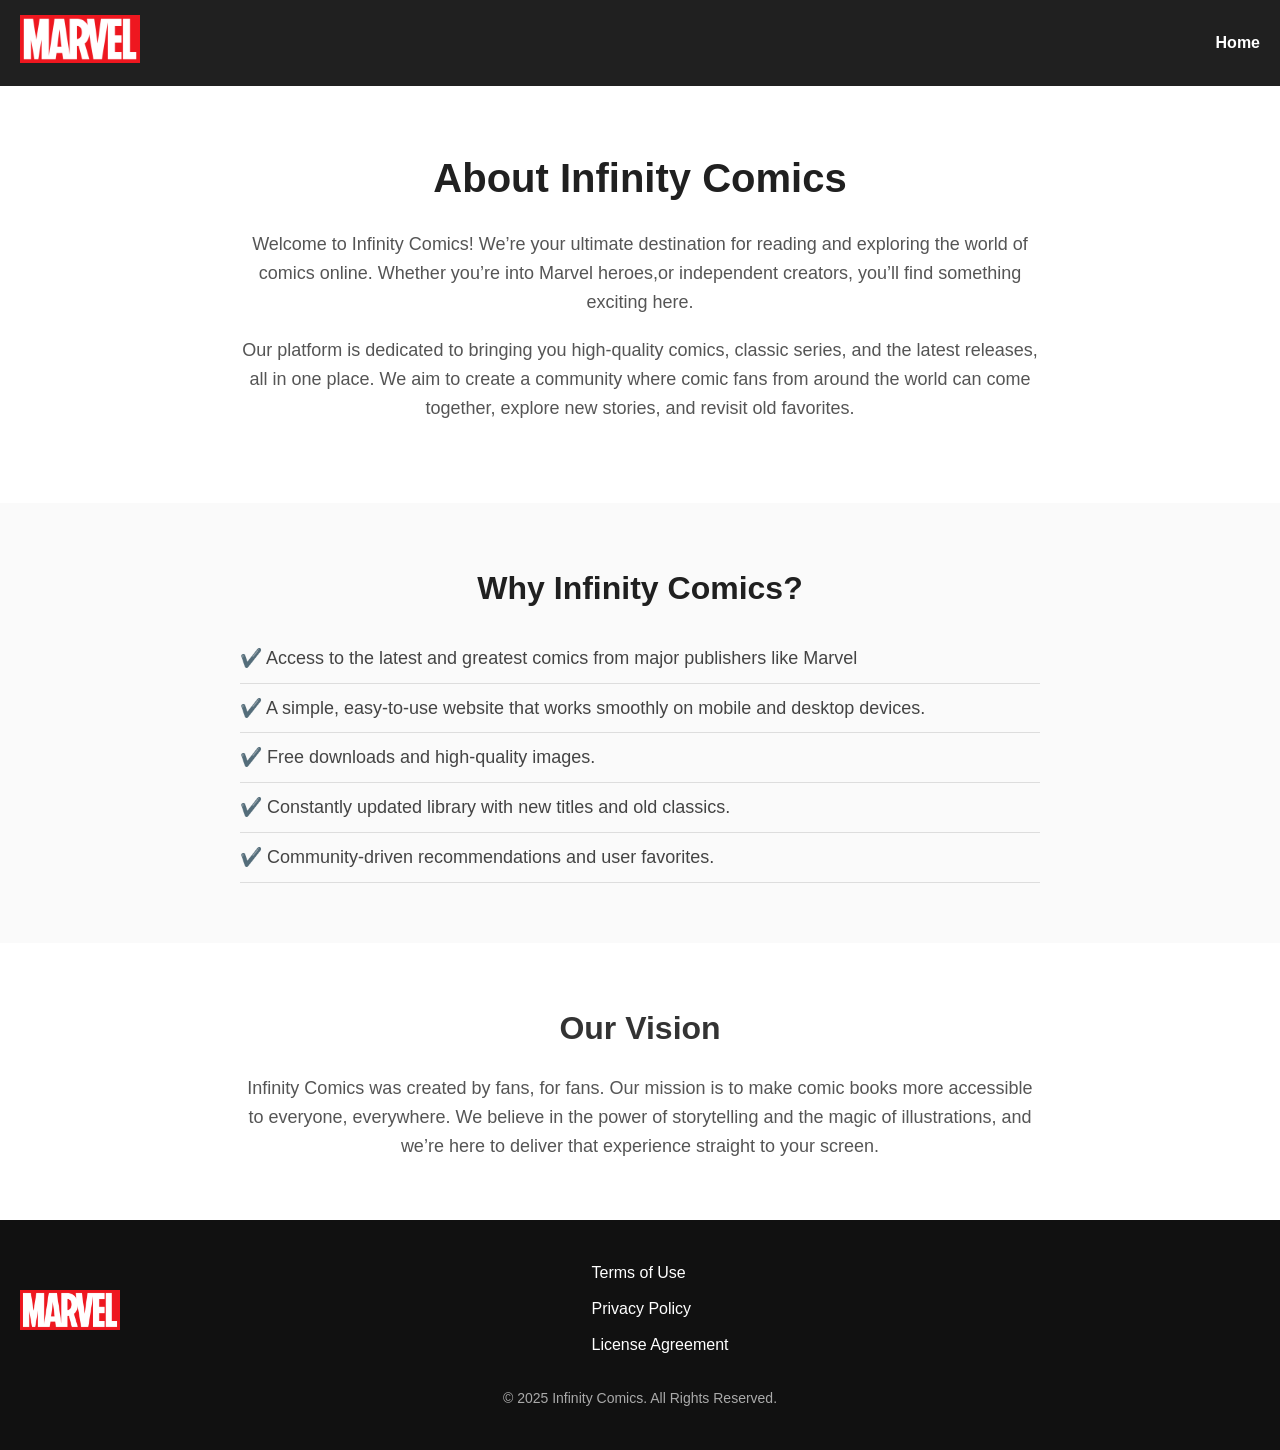
==== about.html @ 08de5bd0 "Add files via upload" ====
<!DOCTYPE html>
<html lang="en">
<head>
    <meta charset="UTF-8">
    <meta name="viewport" content="width=device-width, initial-scale=1.0">
    <title>About Us | Infinity Comics</title>
    <link rel="stylesheet" href="styleabout.css">
    <link rel="icon" type="image/png" href="imags comics/favicon-16x16.png">  
</head>
<body>

  
    <header>
        <div class="logo">
            <a href="index.html">
                <img src="imags comics/Marvel_Logo.svg.png" alt="Infinity Comics Logo">
            </a>
        </div>
        <nav class="nav-links">
            <ul>
                <li><a href="index.html">Home</a></li>
            </ul>
        </nav>
    </header>

    
    <section class="about-section">
        <div class="container">
            <h1>About Infinity Comics</h1>
            <p>
                Welcome to Infinity Comics! We’re your ultimate destination for reading and exploring the world of comics online. Whether you’re into Marvel heroes,or independent creators, you’ll find something exciting here.
            </p>
            <p>
                Our platform is dedicated to bringing you high-quality comics, classic series, and the latest releases, all in one place. We aim to create a community where comic fans from around the world can come together, explore new stories, and revisit old favorites.
            </p>
        </div>
    </section>

  
    <section class="why-choose-us">
        <div class="container">
            <h2>Why Infinity Comics?</h2>
            <ul>
                <li>✔️ Access to the latest and greatest comics from major publishers like Marvel</li>
                <li>✔️ A simple, easy-to-use website that works smoothly on mobile and desktop devices.</li>
                <li>✔️ Free downloads and high-quality images.</li>
                <li>✔️ Constantly updated library with new titles and old classics.</li>
                <li>✔️ Community-driven recommendations and user favorites.</li>
            </ul>
        </div>
    </section>

    
    <section class="our-vision">
        <div class="container">
            <h2>Our Vision</h2>
            <p>
                Infinity Comics was created by fans, for fans. Our mission is to make comic books more accessible to everyone, everywhere. We believe in the power of storytelling and the magic of illustrations, and we’re here to deliver that experience straight to your screen.
            </p>
        </div>
    </section>

    
    <footer>
        <div class="footer-container">
            <div class="footer-logo">
                <img src="imags comics/Marvel_Logo.svg.png" alt="Infinity Comics Logo">
            </div>
            <div class="footer-links">
                <ul>
                    <li><a href="#">Terms of Use</a></li>
                    <li><a href="#">Privacy Policy</a></li>
                    <li><a href="#">License Agreement</a></li>
                </ul>
            </div>
            <div class="footer-social">
                <div class="social-icons">
                    <a href="#"><i class="fab fa-facebook"></i></a>
                    <a href="#"><i class="fab fa-twitter"></i></a>
                    <a href="#"><i class="fab fa-instagram"></i></a>
                    <a href="#"><i class="fab fa-youtube"></i></a>
                </div>
            </div>
        </div>
        <div class="footer-bottom">
            <p>© 2025 Infinity Comics. All Rights Reserved.</p>
        </div>
    </footer>

</body>
</html>
---- styleabout.css ----
/* Reset بسيط */
* {
    margin: 0;
    padding: 0;
    box-sizing: border-box;
}

body {
    font-family: Arial, sans-serif;
    background-color: #f5f5f5;
    color: #333;
    line-height: 1.6;
}

/* ===== Header ===== */
header {
    display: flex;
    justify-content: space-between;
    align-items: center;
    background-color: #202020;
    padding: 15px 20px;
}

.logo img {
    width: 120px;
}

.nav-links ul {
    display: flex;
    gap: 20px;
    list-style: none;
}

.nav-links ul li a {
    color: #fff;
    text-decoration: none;
    font-weight: bold;
}

.nav-links ul li a:hover {
    color: #ff3333;
}

/* ===== Sections General Style ===== */
section {
    padding: 60px 20px;
    text-align: center;
}

.container {
    max-width: 1200px;
    margin: 0 auto;
}

/* ===== About Section ===== */
.about-section {
    background-color: #ffffff;
}

.about-section h1 {
    font-size: 40px;
    color: #202020;
    margin-bottom: 20px;
}

.about-section p {
    font-size: 18px;
    max-width: 800px;
    margin: 0 auto 20px auto;
    color: #555;
}

/* ===== Why Choose Us Section ===== */
.why-choose-us {
    background-color: #fafafa;
}

.why-choose-us h2 {
    font-size: 32px;
    color: #202020;
    margin-bottom: 20px;
}

.why-choose-us ul {
    list-style: none;
    padding: 0;
    max-width: 800px;
    margin: 0 auto;
    text-align: left;
}

.why-choose-us ul li {
    font-size: 18px;
    padding: 10px 0;
    border-bottom: 1px solid #ddd;
    color: #444;
}

/* ===== Our Vision Section ===== */
.our-vision {
    background-color: #ffffff;
}

.our-vision h2 {
    font-size: 32px;
    margin-bottom: 20px;
}

.our-vision p {
    font-size: 18px;
    max-width: 800px;
    margin: 0 auto;
    color: #555;
}

/* ===== Call to Action Section ===== */
.cta-section {
    background-color: #202020;
    color: #fff;
    padding: 80px 20px;
}

.cta-section h2 {
    font-size: 32px;
    margin-bottom: 20px;
}

.cta-section p {
    font-size: 18px;
    margin-bottom: 30px;
}

.cta-section .btn {
    background-color: #ff3333;
    color: white;
    padding: 15px 30px;
    border-radius: 5px;
    text-decoration: none;
    font-weight: bold;
    display: inline-block;
    transition: background-color 0.3s ease;
}

.cta-section .btn:hover {
    background-color: #e60000;
}

/* ===== Footer ===== */
footer {
    background-color: #111;
    color: #fff;
    padding: 40px 20px;
}

.footer-container {
    display: flex;
    justify-content: space-between;
    flex-wrap: wrap;
    align-items: center;
}

.footer-logo img {
    width: 100px;
}

.footer-links ul {
    list-style: none;
}

.footer-links ul li {
    margin-bottom: 10px;
}

.footer-links ul li a {
    color: #fff;
    text-decoration: none;
}

.footer-links ul li a:hover {
    color: #ff3333;
}

.footer-social .social-icons a {
    color: #fff;
    margin-right: 15px;
    font-size: 20px;
    text-decoration: none;
}

.footer-social .social-icons a:hover {
    color: #ff3333;
}

.footer-bottom {
    text-align: center;
    margin-top: 20px;
    font-size: 14px;
    color: #aaa;
}
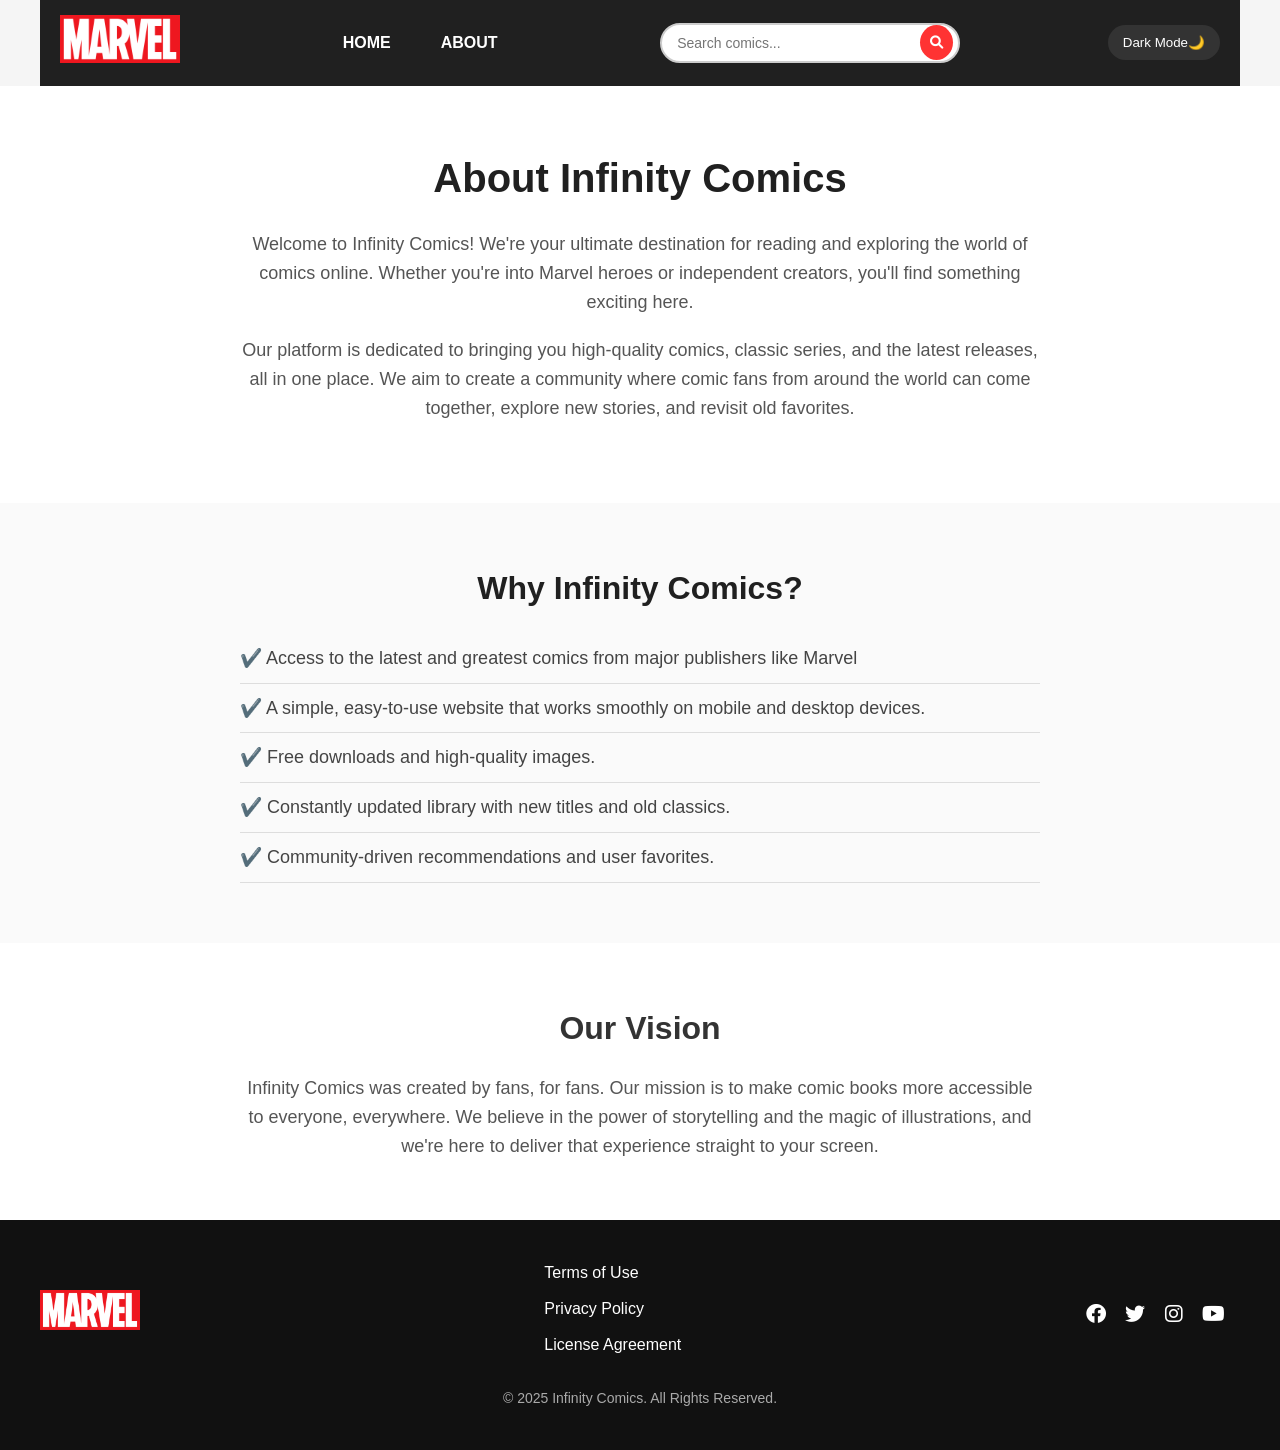
==== commit d4e478ff: "Add files via upload" ====
--- a/about.html
+++ b/about.html
@@ -5,30 +5,37 @@
     <meta name="viewport" content="width=device-width, initial-scale=1.0">
     <title>About Us | Infinity Comics</title>
     <link rel="stylesheet" href="styleabout.css">
-    <link rel="icon" type="image/png" href="imags comics/favicon-16x16.png">  
+    <link rel="stylesheet" href="https://cdnjs.cloudflare.com/ajax/libs/font-awesome/6.0.0-beta3/css/all.min.css">
+    <link rel="icon" type="image/png" href="imags comics/favicon-16x16.png">
 </head>
 <body>
-
-  
     <header>
-        <div class="logo">
-            <a href="index.html">
-                <img src="imags comics/Marvel_Logo.svg.png" alt="Infinity Comics Logo">
-            </a>
+        <div class="header-container">
+            <div class="logo">
+                <a href="index.html">
+                    <img src="imags comics/Marvel_Logo.svg.png" alt="Infinity Comics Logo">
+                </a>
+            </div>
+            <nav class="nav-links">
+                <ul>
+                    <li><a href="index.html">HOME</a></li>
+                    <li><a href="about.html">ABOUT</a></li>
+                </ul>
+            </nav>
+            <div class="search-bar">
+                <input type="text" id="searchInput" placeholder="Search comics...">
+                <button id="searchButton"><i class="fas fa-search"></i></button>
+                <div class="search-results" id="searchResults"></div>
+            </div>
+            <button id="dark-mode-toggle">Dark Mode🌙</button>
         </div>
-        <nav class="nav-links">
-            <ul>
-                <li><a href="index.html">Home</a></li>
-            </ul>
-        </nav>
     </header>
 
-    
     <section class="about-section">
         <div class="container">
             <h1>About Infinity Comics</h1>
             <p>
-                Welcome to Infinity Comics! We’re your ultimate destination for reading and exploring the world of comics online. Whether you’re into Marvel heroes,or independent creators, you’ll find something exciting here.
+                Welcome to Infinity Comics! We're your ultimate destination for reading and exploring the world of comics online. Whether you're into Marvel heroes or independent creators, you'll find something exciting here.
             </p>
             <p>
                 Our platform is dedicated to bringing you high-quality comics, classic series, and the latest releases, all in one place. We aim to create a community where comic fans from around the world can come together, explore new stories, and revisit old favorites.
@@ -36,7 +43,6 @@
         </div>
     </section>
 
-  
     <section class="why-choose-us">
         <div class="container">
             <h2>Why Infinity Comics?</h2>
@@ -50,17 +56,15 @@
         </div>
     </section>
 
-    
     <section class="our-vision">
         <div class="container">
             <h2>Our Vision</h2>
             <p>
-                Infinity Comics was created by fans, for fans. Our mission is to make comic books more accessible to everyone, everywhere. We believe in the power of storytelling and the magic of illustrations, and we’re here to deliver that experience straight to your screen.
+                Infinity Comics was created by fans, for fans. Our mission is to make comic books more accessible to everyone, everywhere. We believe in the power of storytelling and the magic of illustrations, and we're here to deliver that experience straight to your screen.
             </p>
         </div>
     </section>
 
-    
     <footer>
         <div class="footer-container">
             <div class="footer-logo">
@@ -75,7 +79,7 @@
             </div>
             <div class="footer-social">
                 <div class="social-icons">
-                    <a href="#"><i class="fab fa-facebook"></i></a>
+                    <a href="https://www.facebook.com/profile.php?id=61573608733528"><i class="fab fa-facebook"></i></a>
                     <a href="#"><i class="fab fa-twitter"></i></a>
                     <a href="#"><i class="fab fa-instagram"></i></a>
                     <a href="#"><i class="fab fa-youtube"></i></a>
@@ -86,6 +90,94 @@
             <p>© 2025 Infinity Comics. All Rights Reserved.</p>
         </div>
     </footer>
-
+    <script>
+      // وظيفة البحث
+      function performSearch(searchTerm) {
+          const searchResults = document.getElementById('searchResults');
+          searchResults.innerHTML = '';
+          
+          if (searchTerm.trim() === '') {
+              searchResults.style.display = 'none';
+              return;
+          }
+          
+          // جمع كل الكوميكس من جميع الأقسام
+          const featuredComics = document.querySelectorAll('#featured-comics .comic-item');
+          const moreComics = document.querySelectorAll('#more-comics .comic-item');
+          const classicComics = document.querySelectorAll('#classic-comics .comic-item');
+          
+          const allComics = [...featuredComics, ...moreComics, ...classicComics];
+          let foundResults = false;
+          
+          allComics.forEach(comic => {
+              const title = comic.querySelector('h3').textContent.toLowerCase();
+              if (title.includes(searchTerm.toLowerCase())) {
+                  foundResults = true;
+                  const resultItem = document.createElement('div');
+                  resultItem.className = 'search-result-item';
+                  
+                  const imgSrc = comic.querySelector('img').src;
+                  const link = comic.querySelector('a').href;
+                  
+                  resultItem.innerHTML = `
+                      <a href="${link}">
+                          <img src="${imgSrc}" alt="${title}">
+                          <p>${title}</p>
+                      </a>
+                  `;
+                  searchResults.appendChild(resultItem);
+              }
+          });
+          
+          if (foundResults) {
+              searchResults.style.display = 'block';
+          } else {
+              searchResults.style.display = 'block';
+              searchResults.innerHTML = '<p class="no-results">No comics found</p>';
+          }
+      }
+      
+      // تهيئة البحث عند تحميل الصفحة
+      document.addEventListener('DOMContentLoaded', function() {
+          const searchInput = document.getElementById('searchInput');
+          const searchButton = document.getElementById('searchButton');
+          const darkModeToggle = document.getElementById('dark-mode-toggle');
+          const body = document.body;
+          
+          // البحث عند الضغط على الزر
+          searchButton.addEventListener('click', function() {
+              performSearch(searchInput.value);
+          });
+          
+          // البحث عند الضغط على Enter
+          searchInput.addEventListener('keyup', function(event) {
+              if (event.key === 'Enter') {
+                  performSearch(this.value.trim());
+              }
+          });
+          
+          // إخفاء نتائج البحث عند النقر خارجها
+          document.addEventListener('click', function(event) {
+              if (!event.target.closest('.search-bar')) {
+                  document.getElementById('searchResults').style.display = 'none';
+              }
+          });
+          
+          // Dark Mode Functionality
+          if (localStorage.getItem('darkMode') === 'enabled') {
+              body.classList.add('dark-mode');
+              darkModeToggle.textContent = 'Light Mode☀️';
+          }
+          
+          darkModeToggle.addEventListener('click', () => {
+              body.classList.toggle('dark-mode');
+              const isDarkMode = body.classList.contains('dark-mode');
+              darkModeToggle.textContent = isDarkMode ? 'Light Mode☀️' : 'Dark Mode🌙';
+              localStorage.setItem('darkMode', isDarkMode ? 'enabled' : 'disabled');
+          });
+      });
+      </script>
+    
+  
 </body>
-</html>
+</html>
--- a/styleabout.css
+++ b/styleabout.css
@@ -1,199 +1,403 @@
-/* Reset بسيط */
+/* Base Styles */
 * {
-    margin: 0;
-    padding: 0;
-    box-sizing: border-box;
+  margin: 0;
+  padding: 0;
+  box-sizing: border-box;
 }
 
 body {
-    font-family: Arial, sans-serif;
-    background-color: #f5f5f5;
-    color: #333;
-    line-height: 1.6;
-}
-
-/* ===== Header ===== */
-header {
-    display: flex;
-    justify-content: space-between;
-    align-items: center;
-    background-color: #202020;
-    padding: 15px 20px;
+  font-family: Arial, sans-serif;
+  background-color: #f5f5f5;
+  color: #333;
+  line-height: 1.6;
+  transition: all 0.3s ease;
+}
+
+.dark-mode {
+  background-color: #121212;
+  color: #ffffff;
+}
+
+.dark-mode .about-section,
+.dark-mode .why-choose-us,
+.dark-mode .our-vision {
+  background-color: #1e1e1e;
+  color: #ffffff;
+}
+
+.dark-mode .about-section h1,
+.dark-mode .why-choose-us h2,
+.dark-mode .our-vision h2 {
+  color: #ffffff;
+}
+
+.dark-mode .about-section p,
+.dark-mode .our-vision p,
+.dark-mode .why-choose-us ul li {
+  color: #dddddd;
+}
+
+/* Header Styles */
+.header-container {
+  display: flex;
+  justify-content: space-between;
+  align-items: center;
+  background-color: #202020;
+  padding: 15px 20px;
+  flex-wrap: wrap;
+  gap: 15px;
+  max-width: 1200px;
+  margin: 0 auto;
 }
 
 .logo img {
-    width: 120px;
+  width: 120px;
+  transition: transform 0.3s ease;
+}
+
+.logo img:hover {
+  transform: scale(1.05);
 }
 
 .nav-links ul {
-    display: flex;
-    gap: 20px;
-    list-style: none;
+  display: flex;
+  gap: 20px;
+  list-style: none;
 }
 
 .nav-links ul li a {
-    color: #fff;
-    text-decoration: none;
-    font-weight: bold;
+  color: white;
+  text-decoration: none;
+  font-weight: bold;
+  padding: 8px 15px;
+  border-radius: 5px;
+  transition: all 0.3s ease;
 }
 
 .nav-links ul li a:hover {
-    color: #ff3333;
-}
-
-/* ===== Sections General Style ===== */
+  color: #fff;
+  background-color: #ff0000;
+}
+
+/* Search Bar Styles */
+.search-bar {
+  display: flex;
+  align-items: center;
+  position: relative;
+  flex-grow: 1;
+  max-width: 300px;
+}
+
+.search-bar input {
+  padding: 10px 15px;
+  border: 2px solid #ccc;
+  border-radius: 25px;
+  font-size: 14px;
+  width: 100%;
+  transition: all 0.3s ease;
+}
+
+.search-bar input:focus {
+  border-color: #ff3333;
+  box-shadow: 0 0 5px rgba(255, 51, 51, 0.5);
+}
+
+.search-bar button {
+  background-color: #ff3333;
+  color: white;
+  border: none;
+  padding: 10px;
+  margin-left: -40px;
+  border-radius: 50%;
+  cursor: pointer;
+  transition: background-color 0.3s ease;
+}
+
+.search-bar button:hover {
+  background-color: #e60000;
+}
+
+.search-results {
+  position: absolute;
+  top: 100%;
+  left: 0;
+  right: 0;
+  background: white;
+  border: 1px solid #ddd;
+  border-radius: 5px;
+  box-shadow: 0 4px 8px rgba(0,0,0,0.1);
+  z-index: 1000;
+  max-height: 400px;
+  overflow-y: auto;
+  display: none;
+}
+
+.dark-mode .search-results {
+  background: #333;
+  border-color: #555;
+}
+
+.search-result-item {
+  padding: 10px;
+  border-bottom: 1px solid #eee;
+}
+
+.dark-mode .search-result-item {
+  border-color: #555;
+}
+
+.search-result-item:hover {
+  background-color: #f5f5f5;
+}
+
+.dark-mode .search-result-item:hover {
+  background-color: #444;
+}
+
+.search-result-item a {
+  display: flex;
+  align-items: center;
+  text-decoration: none;
+  color: #333;
+}
+
+.dark-mode .search-result-item a {
+  color: #eee;
+}
+
+.search-result-item img {
+  width: 50px;
+  height: 70px;
+  object-fit: cover;
+  margin-right: 10px;
+  border-radius: 3px;
+}
+
+.search-result-item p {
+  margin: 0;
+  font-size: 14px;
+}
+
+.no-results {
+  padding: 10px;
+  text-align: center;
+  color: #666;
+}
+
+.dark-mode .no-results {
+  color: #aaa;
+}
+
+/* Dark Mode Toggle */
+#dark-mode-toggle {
+  background-color: #333;
+  color: white;
+  border: none;
+  padding: 10px 15px;
+  border-radius: 25px;
+  cursor: pointer;
+  transition: all 0.3s ease;
+}
+
+#dark-mode-toggle:hover {
+  background-color: #555;
+}
+
+/* Sections General Style */
 section {
-    padding: 60px 20px;
-    text-align: center;
+  padding: 60px 20px;
+  text-align: center;
 }
 
 .container {
-    max-width: 1200px;
-    margin: 0 auto;
-}
-
-/* ===== About Section ===== */
+  max-width: 1200px;
+  margin: 0 auto;
+}
+
+/* About Section */
 .about-section {
-    background-color: #ffffff;
+  background-color: #ffffff;
 }
 
 .about-section h1 {
-    font-size: 40px;
-    color: #202020;
-    margin-bottom: 20px;
+  font-size: 40px;
+  color: #202020;
+  margin-bottom: 20px;
 }
 
 .about-section p {
-    font-size: 18px;
-    max-width: 800px;
-    margin: 0 auto 20px auto;
-    color: #555;
-}
-
-/* ===== Why Choose Us Section ===== */
+  font-size: 18px;
+  max-width: 800px;
+  margin: 0 auto 20px auto;
+  color: #555;
+}
+
+/* Why Choose Us Section */
 .why-choose-us {
-    background-color: #fafafa;
+  background-color: #fafafa;
 }
 
 .why-choose-us h2 {
-    font-size: 32px;
-    color: #202020;
-    margin-bottom: 20px;
+  font-size: 32px;
+  color: #202020;
+  margin-bottom: 20px;
 }
 
 .why-choose-us ul {
-    list-style: none;
-    padding: 0;
-    max-width: 800px;
-    margin: 0 auto;
-    text-align: left;
+  list-style: none;
+  padding: 0;
+  max-width: 800px;
+  margin: 0 auto;
+  text-align: left;
 }
 
 .why-choose-us ul li {
-    font-size: 18px;
-    padding: 10px 0;
-    border-bottom: 1px solid #ddd;
-    color: #444;
-}
-
-/* ===== Our Vision Section ===== */
+  font-size: 18px;
+  padding: 10px 0;
+  border-bottom: 1px solid #ddd;
+  color: #444;
+}
+
+/* Our Vision Section */
 .our-vision {
-    background-color: #ffffff;
+  background-color: #ffffff;
 }
 
 .our-vision h2 {
-    font-size: 32px;
-    margin-bottom: 20px;
+  font-size: 32px;
+  margin-bottom: 20px;
 }
 
 .our-vision p {
-    font-size: 18px;
-    max-width: 800px;
-    margin: 0 auto;
-    color: #555;
-}
-
-/* ===== Call to Action Section ===== */
-.cta-section {
-    background-color: #202020;
-    color: #fff;
-    padding: 80px 20px;
-}
-
-.cta-section h2 {
-    font-size: 32px;
-    margin-bottom: 20px;
-}
-
-.cta-section p {
-    font-size: 18px;
-    margin-bottom: 30px;
-}
-
-.cta-section .btn {
-    background-color: #ff3333;
-    color: white;
-    padding: 15px 30px;
-    border-radius: 5px;
-    text-decoration: none;
-    font-weight: bold;
-    display: inline-block;
-    transition: background-color 0.3s ease;
-}
-
-.cta-section .btn:hover {
-    background-color: #e60000;
-}
-
-/* ===== Footer ===== */
+  font-size: 18px;
+  max-width: 800px;
+  margin: 0 auto;
+  color: #555;
+}
+
+/* Footer */
 footer {
-    background-color: #111;
-    color: #fff;
-    padding: 40px 20px;
+  background-color: #111;
+  color: #fff;
+  padding: 40px 20px;
 }
 
 .footer-container {
-    display: flex;
-    justify-content: space-between;
-    flex-wrap: wrap;
-    align-items: center;
+  display: flex;
+  justify-content: space-between;
+  flex-wrap: wrap;
+  align-items: center;
+  max-width: 1200px;
+  margin: 0 auto;
 }
 
 .footer-logo img {
-    width: 100px;
+  width: 100px;
 }
 
 .footer-links ul {
-    list-style: none;
+  list-style: none;
 }
 
 .footer-links ul li {
-    margin-bottom: 10px;
+  margin-bottom: 10px;
 }
 
 .footer-links ul li a {
-    color: #fff;
-    text-decoration: none;
+  color: #fff;
+  text-decoration: none;
+  transition: color 0.3s;
 }
 
 .footer-links ul li a:hover {
-    color: #ff3333;
+  color: #ff3333;
 }
 
 .footer-social .social-icons a {
-    color: #fff;
-    margin-right: 15px;
-    font-size: 20px;
-    text-decoration: none;
+  color: #fff;
+  margin-right: 15px;
+  font-size: 20px;
+  text-decoration: none;
+  transition: color 0.3s;
 }
 
 .footer-social .social-icons a:hover {
-    color: #ff3333;
+  color: #ff3333;
 }
 
 .footer-bottom {
-    text-align: center;
-    margin-top: 20px;
-    font-size: 14px;
-    color: #aaa;
-}
+  text-align: center;
+  margin-top: 20px;
+  font-size: 14px;
+  color: #aaa;
+}
+
+/* Responsive Styles */
+@media (max-width: 900px) {
+  .header-container {
+      flex-direction: column;
+      gap: 15px;
+  }
+  
+  .nav-links {
+      order: 3;
+      width: 100%;
+  }
+  
+  .nav-links ul {
+      justify-content: center;
+  }
+  
+  .search-bar {
+      order: 2;
+      width: 100%;
+      max-width: none;
+  }
+  
+  #dark-mode-toggle {
+      order: 4;
+      margin: 10px auto 0;
+  }
+}
+
+@media (max-width: 600px) {
+  .nav-links ul {
+      gap: 10px;
+      flex-wrap: wrap;
+  }
+  
+  .nav-links ul li a {
+      padding: 8px 10px;
+      font-size: 14px;
+  }
+  
+  .logo img {
+      width: 100px;
+  }
+  
+  .about-section h1,
+  .why-choose-us h2,
+  .our-vision h2 {
+      font-size: 28px;
+  }
+  
+  .about-section p,
+  .our-vision p,
+  .why-choose-us ul li {
+      font-size: 16px;
+  }
+  
+  .footer-container {
+      flex-direction: column;
+      text-align: center;
+  }
+  
+  .footer-links,
+  .footer-social {
+      margin: 20px 0;
+  }
+  
+  .footer-social .social-icons a {
+      margin: 0 10px;
+  }
+}
